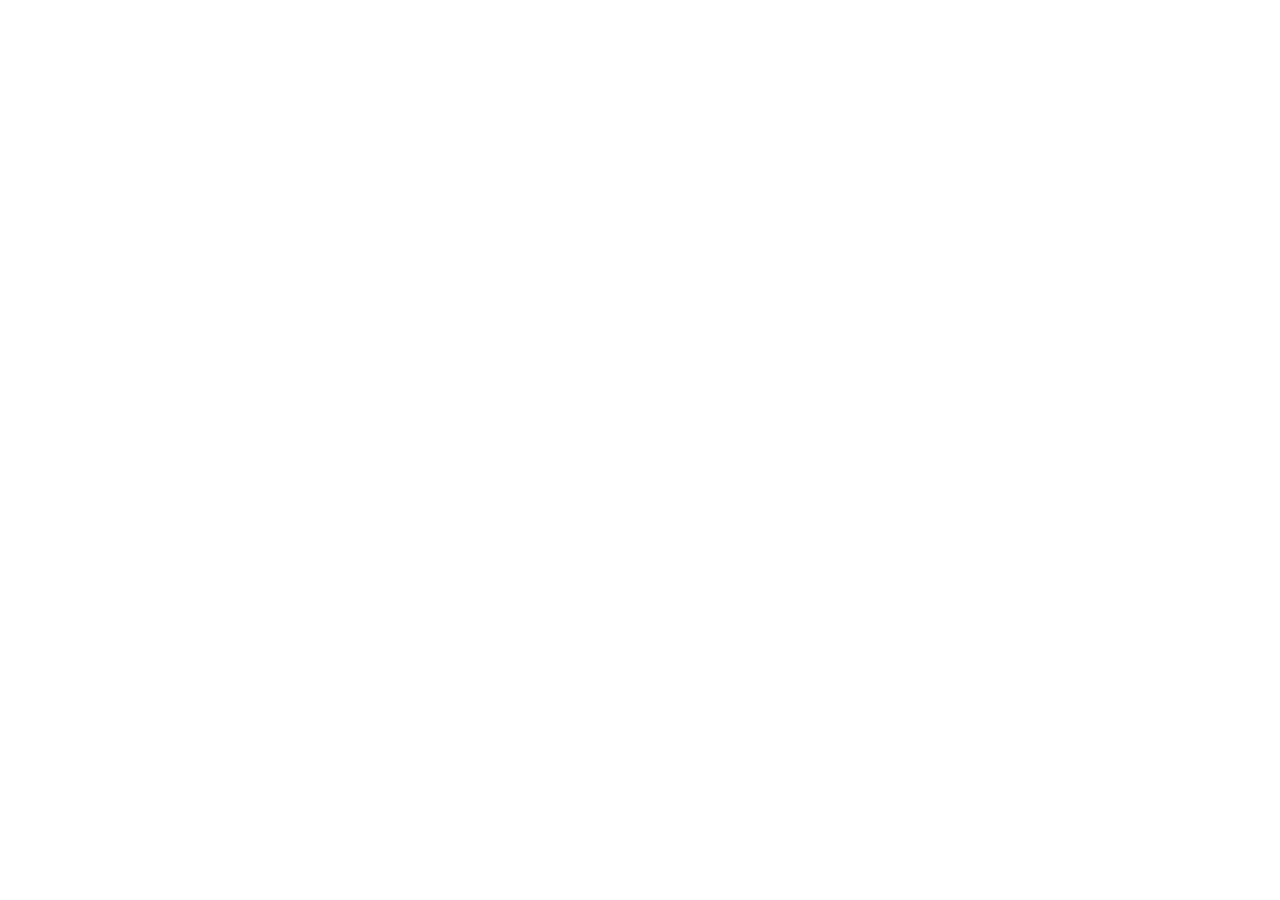
==== starter-project/index.html @ d5f7dd72 "intial" ====
<!DOCTYPE html>
<html lang="en">
<head>
  <meta charset="UTF-8">
  <meta name="viewport" content="width=device-width, initial-scale=1.0">
  <title>Flashcard App</title>
  <link rel="stylesheet" href="styles.css">
</head>
<body>

  <!-- ── HEADER ────────────────────────────────────────────────────
       A good place for your app name and any top-level navigation.  -->


  <main>

    <!-- ── VIEW: MANAGE DECK ──────────────────────────────────────
         This is the screen where the user builds their deck.

         Think about including:
           - A form with a "question" field, an "answer" field,
             and a submit button to add the card
           - A list that shows all the cards added so far,
             with a delete button on each one
           - A "Start Studying" button (disabled when deck is empty)

         When the user clicks "Start Studying", hide this section
         and show the study section below — or navigate to a second
         HTML page. Your team decides.

         Option A — single page, two sections in this file.
           Both sections exist in the HTML at the same time; you
           hide one and show the other with JavaScript when the
           user clicks a button:

             // in your CSS:
             .hidden { display: none; }

             // in your JS:
             function showView(viewId) {
               document.getElementById("manage-view").classList.add("hidden");
               document.getElementById("study-view").classList.add("hidden");
               document.getElementById(viewId).classList.remove("hidden");
             }

             // then call it like:
             showView("study-view");   // switch to study
             showView("manage-view");  // switch back

         Option B — two separate HTML files (e.g. index.html and
           study.html), each with its own layout. You can link
           between them with a plain anchor tag in the HTML:
             <a href="study.html">Start Studying</a>
           or navigate programmatically from JavaScript:
             window.location.href = "study.html";
           Either way, the cards array in memory won't survive the
           navigation — save it first.

    <section id="manage-view">

    </section>
    -->


    <!-- ── VIEW: STUDY SESSION ────────────────────────────────────
         This is the screen shown during a learning session.

         Think about including:
           - A visual "card" the user can click to flip and reveal
             the answer (the flip itself is done with CSS — see
             styles.css for hints on where to start)
           - Buttons to mark the card correct or incorrect,
             shown only after the card is flipped
           - A way to see how many cards are left
           - A "Back" or "End session" button

    <section id="study-view">

    </section>
    -->

  </main>


  <!-- ── EXTRA CREDIT: TWO-PLAYER MODE ──────────────────────────── -->


  <script src="script.js"></script>
</body>
</html>
---- starter-project/styles.css ----
/* ── CSS CUSTOM PROPERTIES ──────────────────────────────────────
   Define your colours and any repeated values here once as
   "variables", then use var(--name) everywhere else in this file.
   Changing a colour here updates it across the whole app.         */
:root {
  /* Colours — pick whatever fits your design */
  --color-bg:      #ffffff;
  --color-primary: #333333;
  --color-accent:  #0066cc;

  /* Card size — adjust to taste */
  --card-width:  340px;
  --card-height: 200px;
}


/* ── RESET ──────────────────────────────────────────────────── */
*, *::before, *::after {
  box-sizing: border-box;
  margin: 0;
  padding: 0;
}

body {
  font-family: sans-serif;
  background-color: var(--color-bg);
  color: var(--color-primary);
}


/* ── LAYOUT ─────────────────────────────────────────────────── */
/* TODO: style your header, main content area, views, etc. */


/* ── CARD LIST (manage view) ─────────────────────────────────── */
/* TODO: style the list of cards and the "add card" form */


/* ── THE FLASHCARD (study view) ─────────────────────────────── */
/*
   The flip animation is pure CSS — JavaScript only adds or removes
   a class (e.g. "flipped") on the card element.

   A flippable card needs three layers:

     .card         sets the width, height, and perspective
     .card-inner   the element that actually rotates (transform)
     .card-front   the question side
     .card-back    the answer side (hidden by default)

   The key CSS properties to research:
     - transform-style: preserve-3d
     - backface-visibility: hidden
     - transform: rotateY(...)
     - perspective

   Search: "CSS 3D card flip" for examples and explanations.
*/


/* ── BUTTONS ────────────────────────────────────────────────── */
/* TODO */


/* ── RESPONSIVE DESIGN ──────────────────────────────────────── */
/*
   Use @media queries so the layout works on small screens too.

   "Mobile-first" means you write styles for small screens first,
   then use @media (min-width: ...) to adjust for wider screens:

   @media (min-width: 600px) {
     // styles that only apply on wider screens
   }
*/
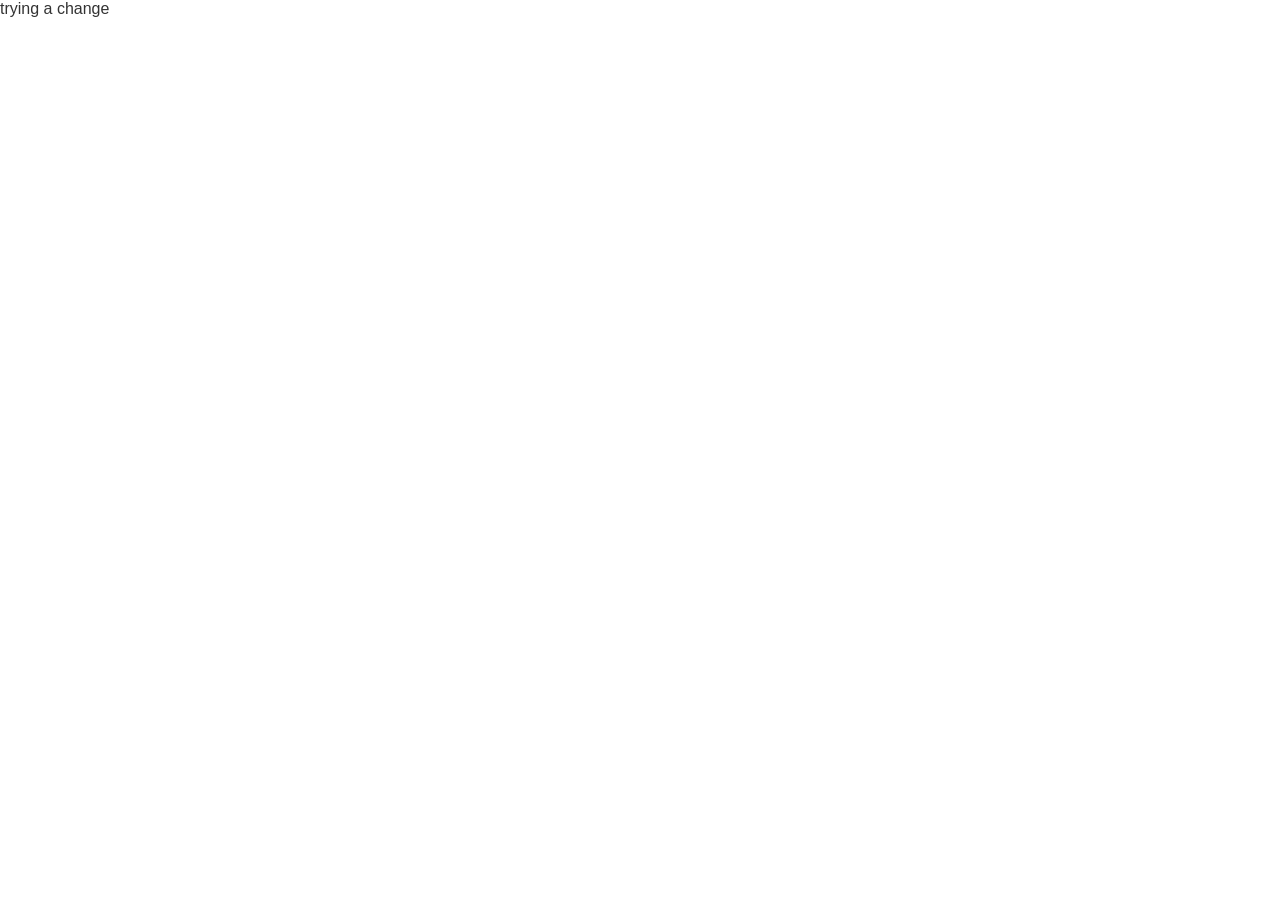
==== commit b49b33e0: "adding a line in header" ====
--- a/starter-project/index.html
+++ b/starter-project/index.html
@@ -10,6 +10,8 @@
 
   <!-- ── HEADER ────────────────────────────────────────────────────
        A good place for your app name and any top-level navigation.  -->
+       trying a change
+       
 
 
   <main>
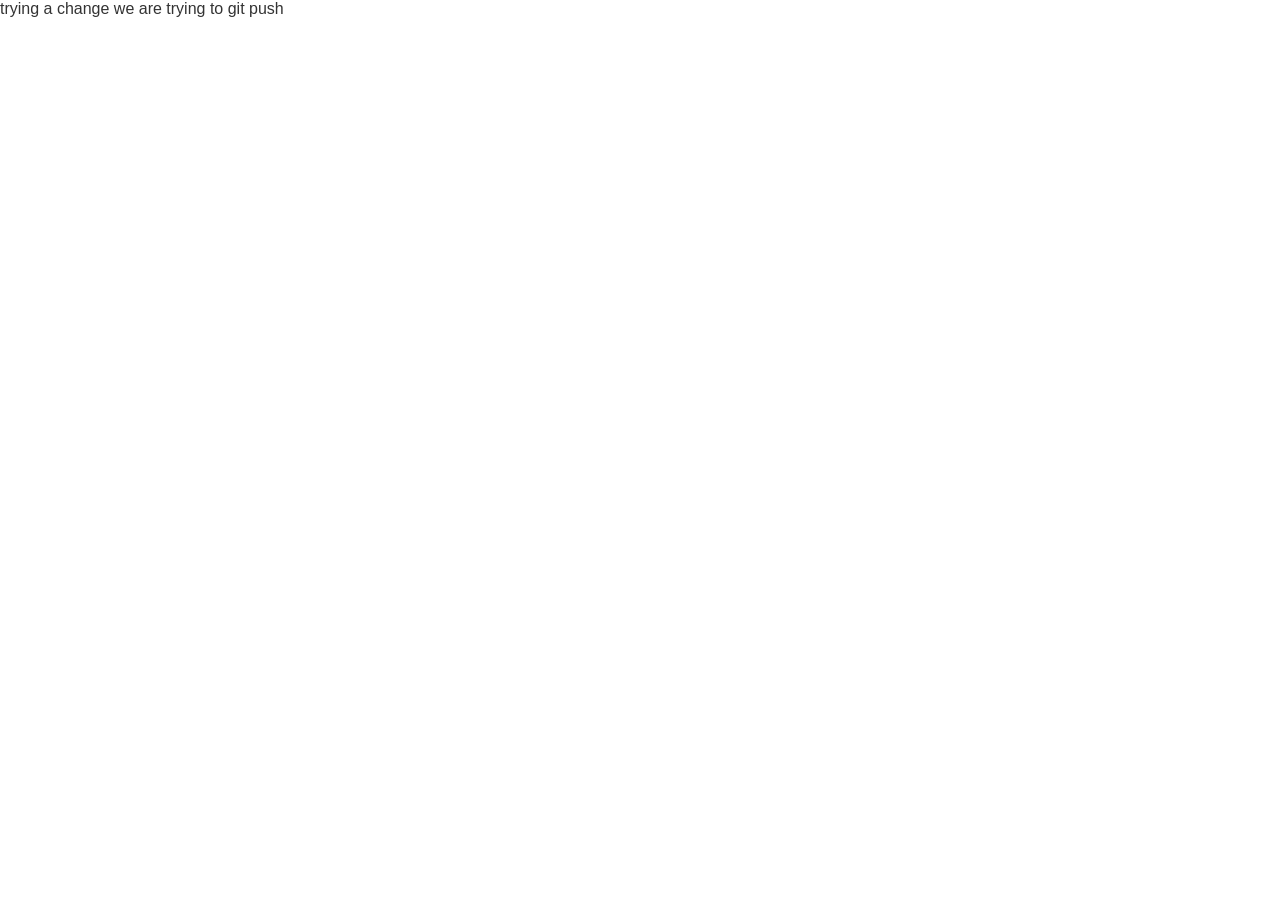
==== commit 7db8d602: "adding second line" ====
--- a/starter-project/index.html
+++ b/starter-project/index.html
@@ -11,6 +11,7 @@
   <!-- ── HEADER ────────────────────────────────────────────────────
        A good place for your app name and any top-level navigation.  -->
        trying a change
+       we are trying to git push 
        
 
 
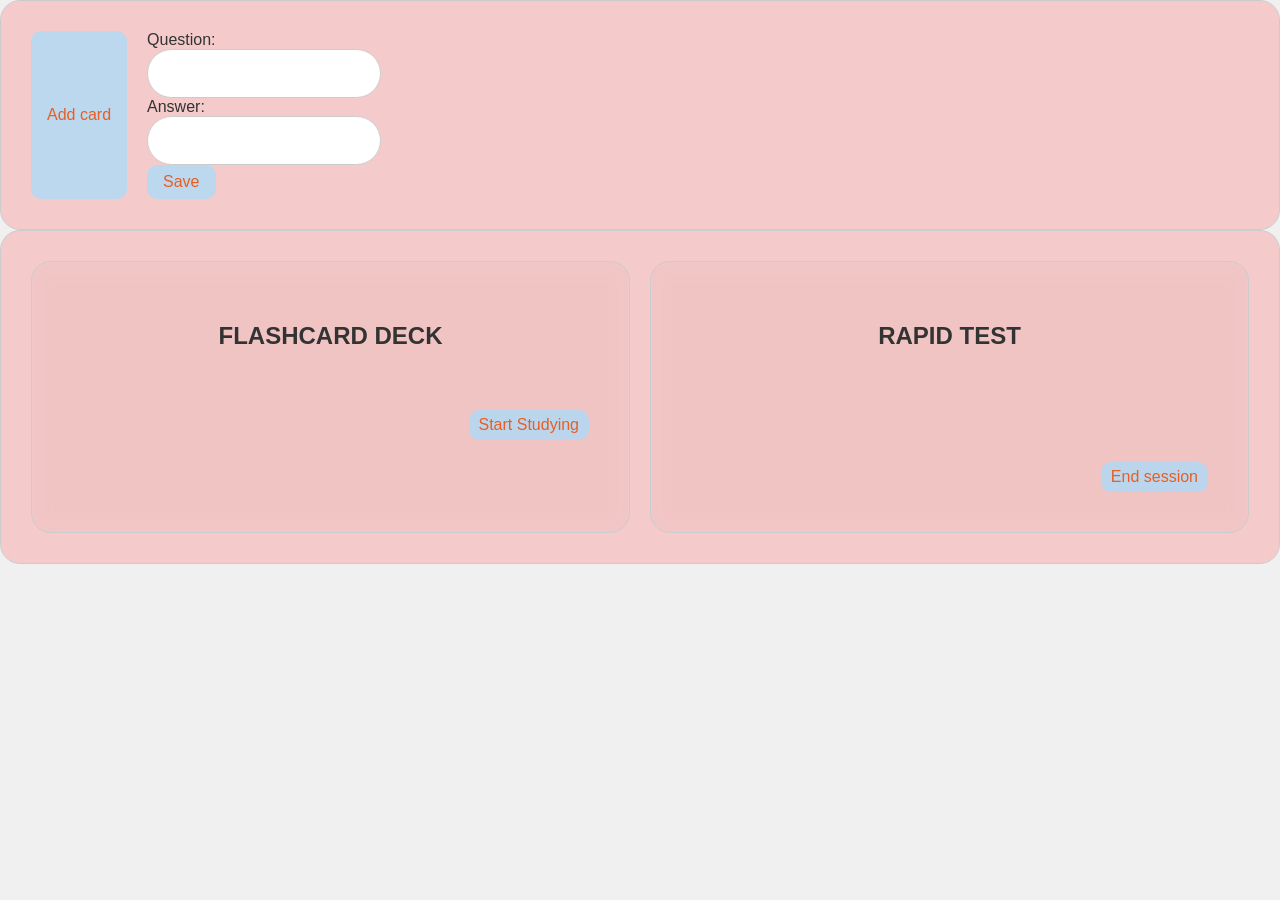
==== commit 3aae0314: "added flashcard" ====
--- a/starter-project/index.html
+++ b/starter-project/index.html
@@ -7,85 +7,54 @@
   <link rel="stylesheet" href="styles.css">
 </head>
 <body>
+   
+  <div id="createcard"> 
+    <! In this section we are creating flash card>
+  
+  <div id="cardformbox" hidden> 
+    <button id="toggleform">Add card</button>
+    
+    <form id="cardform" >
+    <div class="form-group">
+      <label for="question">Question: </label>
+      <input type="text" id ="question">
+    </div>
+    
+    <div class ="form-group">
+      <label for="answer">Answer: </label>
+      <input type="text" id ="answer">
+    </div>
+    <button type="submit">Save</button>
+  </form>
+</div>
+  </div>
+  <div id="panels">
+<section id="managecard">
+  <h2>FLASHCARD DECK</h2>
+  <Ul id="cardlist"></Ul>
+  <button id="startbutn" disabled>Start Studying</button>
 
-  <!-- ── HEADER ────────────────────────────────────────────────────
-       A good place for your app name and any top-level navigation.  -->
-       trying a change
-       we are trying to git push 
-       
+</section>
 
+<section id="studysession">
+  <h2>RAPID TEST</h2>
+  <p id="progress"> </p>
+  <div class="flip-scene" id="flip-scene">
+  <div class="flip-inner" id="flip-inner">
+    <div class="face front" id="card-front"></div>
+    <div class="face back" id="card-back"></div>
+  </div>
+</div>
 
-  <main>
+  <div id="grade-row" hidden>
+      <button id="wrong-btn">Incorrect</button>
+      <button id="right-btn">Correct</button>
+    </div>
 
-    <!-- ── VIEW: MANAGE DECK ──────────────────────────────────────
-         This is the screen where the user builds their deck.
+    <button id="end-btn">End session</button>
 
-         Think about including:
-           - A form with a "question" field, an "answer" field,
-             and a submit button to add the card
-           - A list that shows all the cards added so far,
-             with a delete button on each one
-           - A "Start Studying" button (disabled when deck is empty)
-
-         When the user clicks "Start Studying", hide this section
-         and show the study section below — or navigate to a second
-         HTML page. Your team decides.
-
-         Option A — single page, two sections in this file.
-           Both sections exist in the HTML at the same time; you
-           hide one and show the other with JavaScript when the
-           user clicks a button:
-
-             // in your CSS:
-             .hidden { display: none; }
-
-             // in your JS:
-             function showView(viewId) {
-               document.getElementById("manage-view").classList.add("hidden");
-               document.getElementById("study-view").classList.add("hidden");
-               document.getElementById(viewId).classList.remove("hidden");
-             }
-
-             // then call it like:
-             showView("study-view");   // switch to study
-             showView("manage-view");  // switch back
-
-         Option B — two separate HTML files (e.g. index.html and
-           study.html), each with its own layout. You can link
-           between them with a plain anchor tag in the HTML:
-             <a href="study.html">Start Studying</a>
-           or navigate programmatically from JavaScript:
-             window.location.href = "study.html";
-           Either way, the cards array in memory won't survive the
-           navigation — save it first.
-
-    <section id="manage-view">
-
-    </section>
-    -->
-
-
-    <!-- ── VIEW: STUDY SESSION ────────────────────────────────────
-         This is the screen shown during a learning session.
-
-         Think about including:
-           - A visual "card" the user can click to flip and reveal
-             the answer (the flip itself is done with CSS — see
-             styles.css for hints on where to start)
-           - Buttons to mark the card correct or incorrect,
-             shown only after the card is flipped
-           - A way to see how many cards are left
-           - A "Back" or "End session" button
-
-    <section id="study-view">
-
-    </section>
-    -->
-
-  </main>
-
-
-  <!-- ── EXTRA CREDIT: TWO-PLAYER MODE ──────────────────────────── -->
+</section>
+</div>
 
 
   <script src="script.js"></script>
--- a/starter-project/styles.css
+++ b/starter-project/styles.css
@@ -1,75 +1,150 @@
-/* ── CSS CUSTOM PROPERTIES ──────────────────────────────────────
-   Define your colours and any repeated values here once as
-   "variables", then use var(--name) everywhere else in this file.
-   Changing a colour here updates it across the whole app.         */
-:root {
-  /* Colours — pick whatever fits your design */
-  --color-bg:      #ffffff;
-  --color-primary: #333333;
-  --color-accent:  #0066cc;
-
-  /* Card size — adjust to taste */
-  --card-width:  340px;
-  --card-height: 200px;
+body {
+  font-family: 'Arial', sans-serif;
+  background-color: #f0f0f0;
+  color: #333;
+  margin: 0;
+  padding: 0;
+  background-image: url('https://images.unsplash.com/photo-1507525428034-b723cf961d3e');
 }
 
+main {
+  display: grid;
+  grid-template-columns: 2, 1fr;      /* phone: one column */
+  gap: 30px;
+  max-width: 2000px;
+  margin: 0 auto;
+  padding: 16px;
 
-/* ── RESET ──────────────────────────────────────────────────── */
-*, *::before, *::after {
-  box-sizing: border-box;
-  margin: 0;
-  padding: 0;
+  
 }
 
-body {
-  font-family: sans-serif;
-  background-color: var(--color-bg);
-  color: var(--color-primary);
+@media (min-width: 800px) {
+  #panels{ flex-direction: column; }
 }
 
+#toggleform :hover{
+  width: auto;
+  padding: 6px 16px;
+  display: flex;
+  justify-content: center;
+  align-self: center;
+  margin-bottom: 20px;
+  justify-self: start;
+  border-radius: 20px;
+  pointer-events: auto;
+  
+  
+}
+#form-group {
+  display: flex;
+  flex-direction: column;
+  margin-bottom: 60px;
+  border : 1px solid #ccc;
+  border-radius: 50px;
+}
 
-/* ── LAYOUT ─────────────────────────────────────────────────── */
-/* TODO: style your header, main content area, views, etc. */
+#cardformbox{
+  border : 1px solid #ccc;
+  border-radius: 20px;
+  display: flex;
+  flex-direction: grid;
+  gap: 20px;
+  padding: 30px;
+  background-color: #f8a3a37c;
+  backdrop-filter: blur(10px);
+  input, select, textarea {
+    display: flex;
+    padding: 16px;
+    gap: 5px;
+    border: 1px solid #ccc;
+    border-radius: 50px;
+    background: color #eef3ff;
+    width:200px;
+    
+  }
+}
+  button {
+    display:flex ;
+    padding: 8px 16px;
+    background-color:rgba(171, 219, 248, 0.775);
+    color: rgb(235, 93, 32);
+    border: none;
+    border-radius: 10px;
+    cursor: pointer;
+    font-size: 1rem;
+    align-items: center;
+    size: 1rem;
+    gap: 10px;
+  }
+
+  #panels{
+    display: flex;
+    flex-direction: row;
+    gap: 20px;
+    padding: 30px;
+    background-color: #f8a3a37c;
+    backdrop-filter: blur(10px);
+    border-radius: 20px;
+    text-align: center;
+    border: 1px solid #ccc;
+    border-radius: 20px;
+  }
+  #panels section{
+    display: flex;
+    flex:1;
+    flex-direction: column;
+    gap: 20px;
+    padding: 30px;
+    background-color: #eecbcb9d;
+    backdrop-filter: blur(10px);
+    border-radius: 20px;
+    text-align: center;
+    border: 1px solid #ccc;
+    border-radius: 20px;
+    padding: 40px;
+
+  }
+  #panels button{
+    align-self: self-end;
+    padding: 6px 10px;
 
 
-/* ── CARD LIST (manage view) ─────────────────────────────────── */
-/* TODO: style the list of cards and the "add card" form */
+  }
+  #cardlist{
+    list-style-type: none;
+    padding:0;
+    margin:0;
+    display:flex;
+    flex-direction:column ;
+    gap: 10px;
+  }
+#cardlist li{
 
+  display: flex;
+  align-items: center;
+  gap: 8px;
+  padding: 12px 16px;
 
-/* ── THE FLASHCARD (study view) ─────────────────────────────── */
-/*
-   The flip animation is pure CSS — JavaScript only adds or removes
-   a class (e.g. "flipped") on the card element.
+  background-color: rgba(255, 255, 255, 0.6);
+  border: 1px solid #ccc;
+  border-radius: 12px;
+  box-shadow: 0 2px 6px rgba(0, 0, 0, 0.1);
 
-   A flippable card needs three layers:
+  font-family: 'Arial', sans-serif;
+  font-size: 1.1rem;
+  font-weight: bold;
+  color: #333;
+  text-align: left;
+  box-shadow: #eecbcb9d;
+}
 
-     .card         sets the width, height, and perspective
-     .card-inner   the element that actually rotates (transform)
-     .card-front   the question side
-     .card-back    the answer side (hidden by default)
+#cardlist li::before{
+  content: "\1F4D5";        
+  font-size: 1.1rem;
 
-   The key CSS properties to research:
-     - transform-style: preserve-3d
-     - backface-visibility: hidden
-     - transform: rotateY(...)
-     - perspective
+}
+#cardlist li button{
+  margin-left: auto;
+ flex-shrink: 0; 
+}
 
-   Search: "CSS 3D card flip" for examples and explanations.
-*/
-
-
-/* ── BUTTONS ────────────────────────────────────────────────── */
-/* TODO */
-
-
-/* ── RESPONSIVE DESIGN ──────────────────────────────────────── */
-/*
-   Use @media queries so the layout works on small screens too.
-
-   "Mobile-first" means you write styles for small screens first,
-   then use @media (min-width: ...) to adjust for wider screens:
-
-   @media (min-width: 600px) {
-     // styles that only apply on wider screens
-   }
-*/
